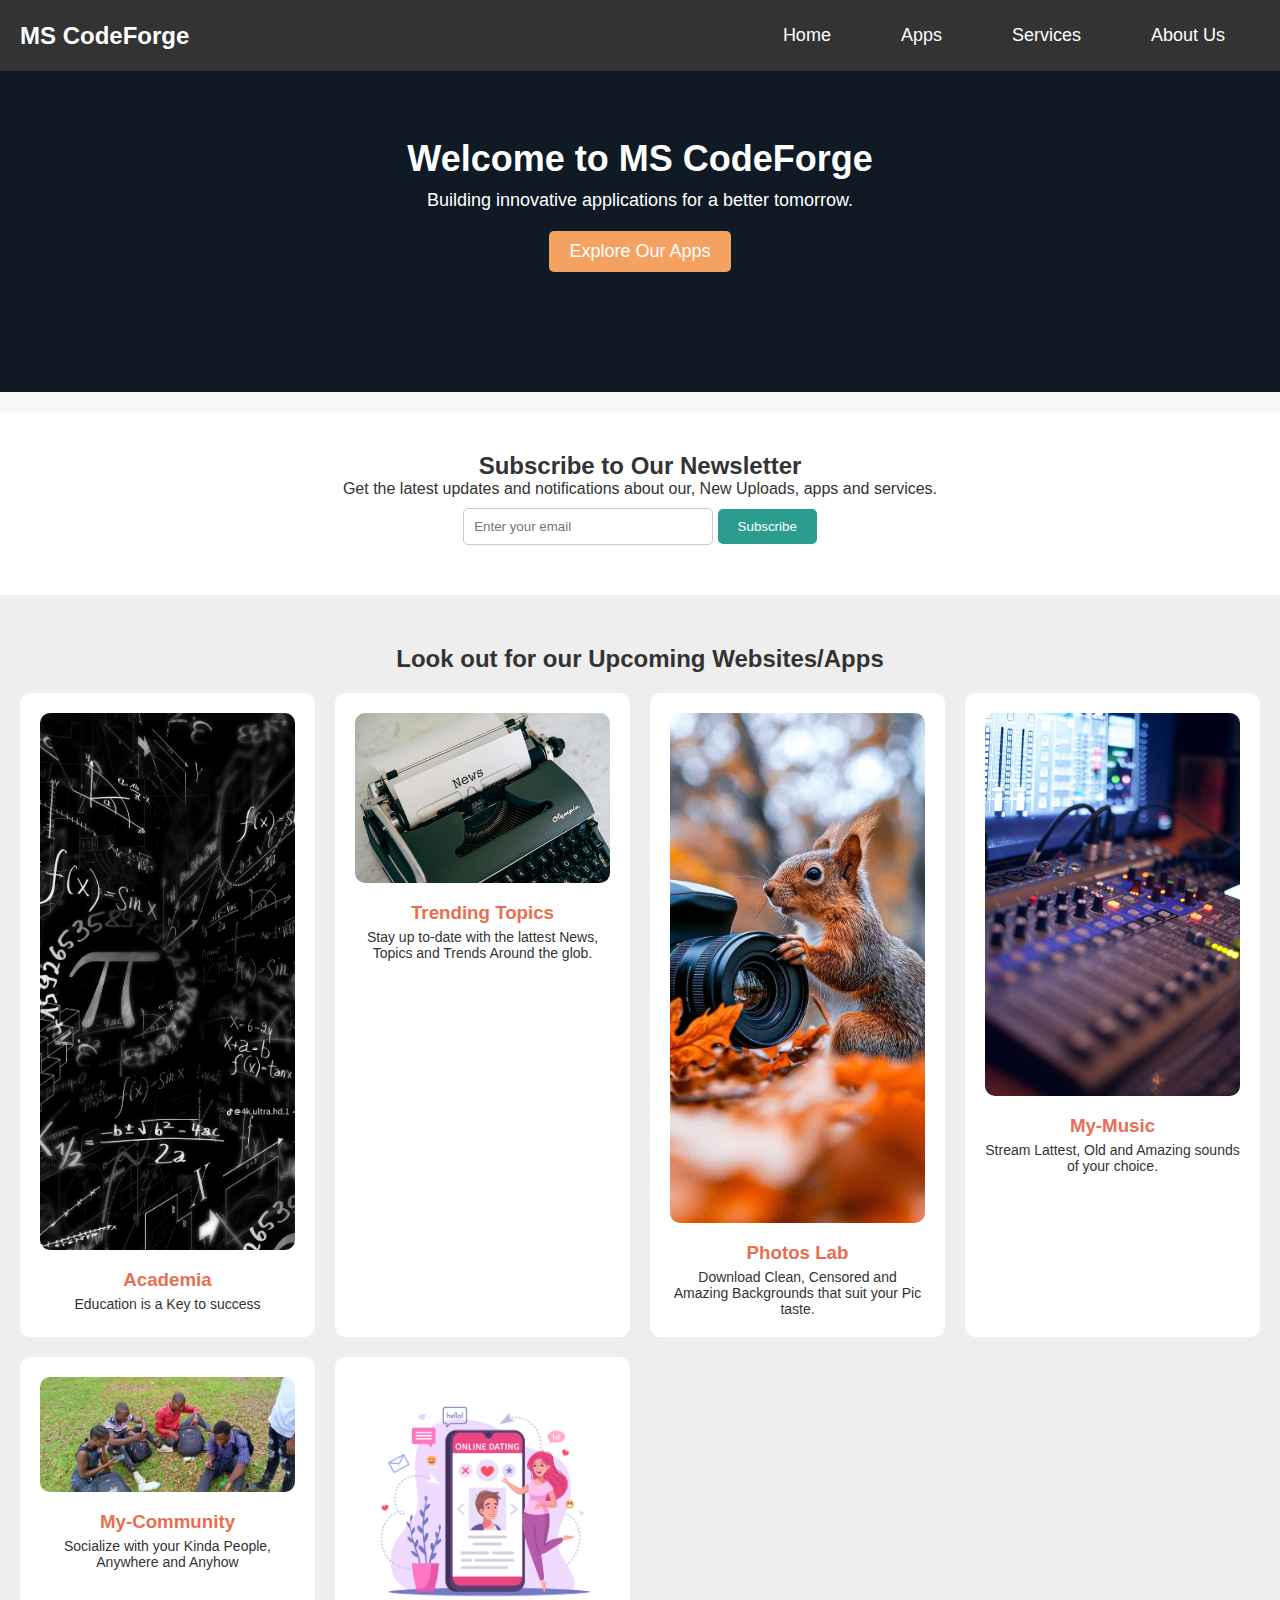
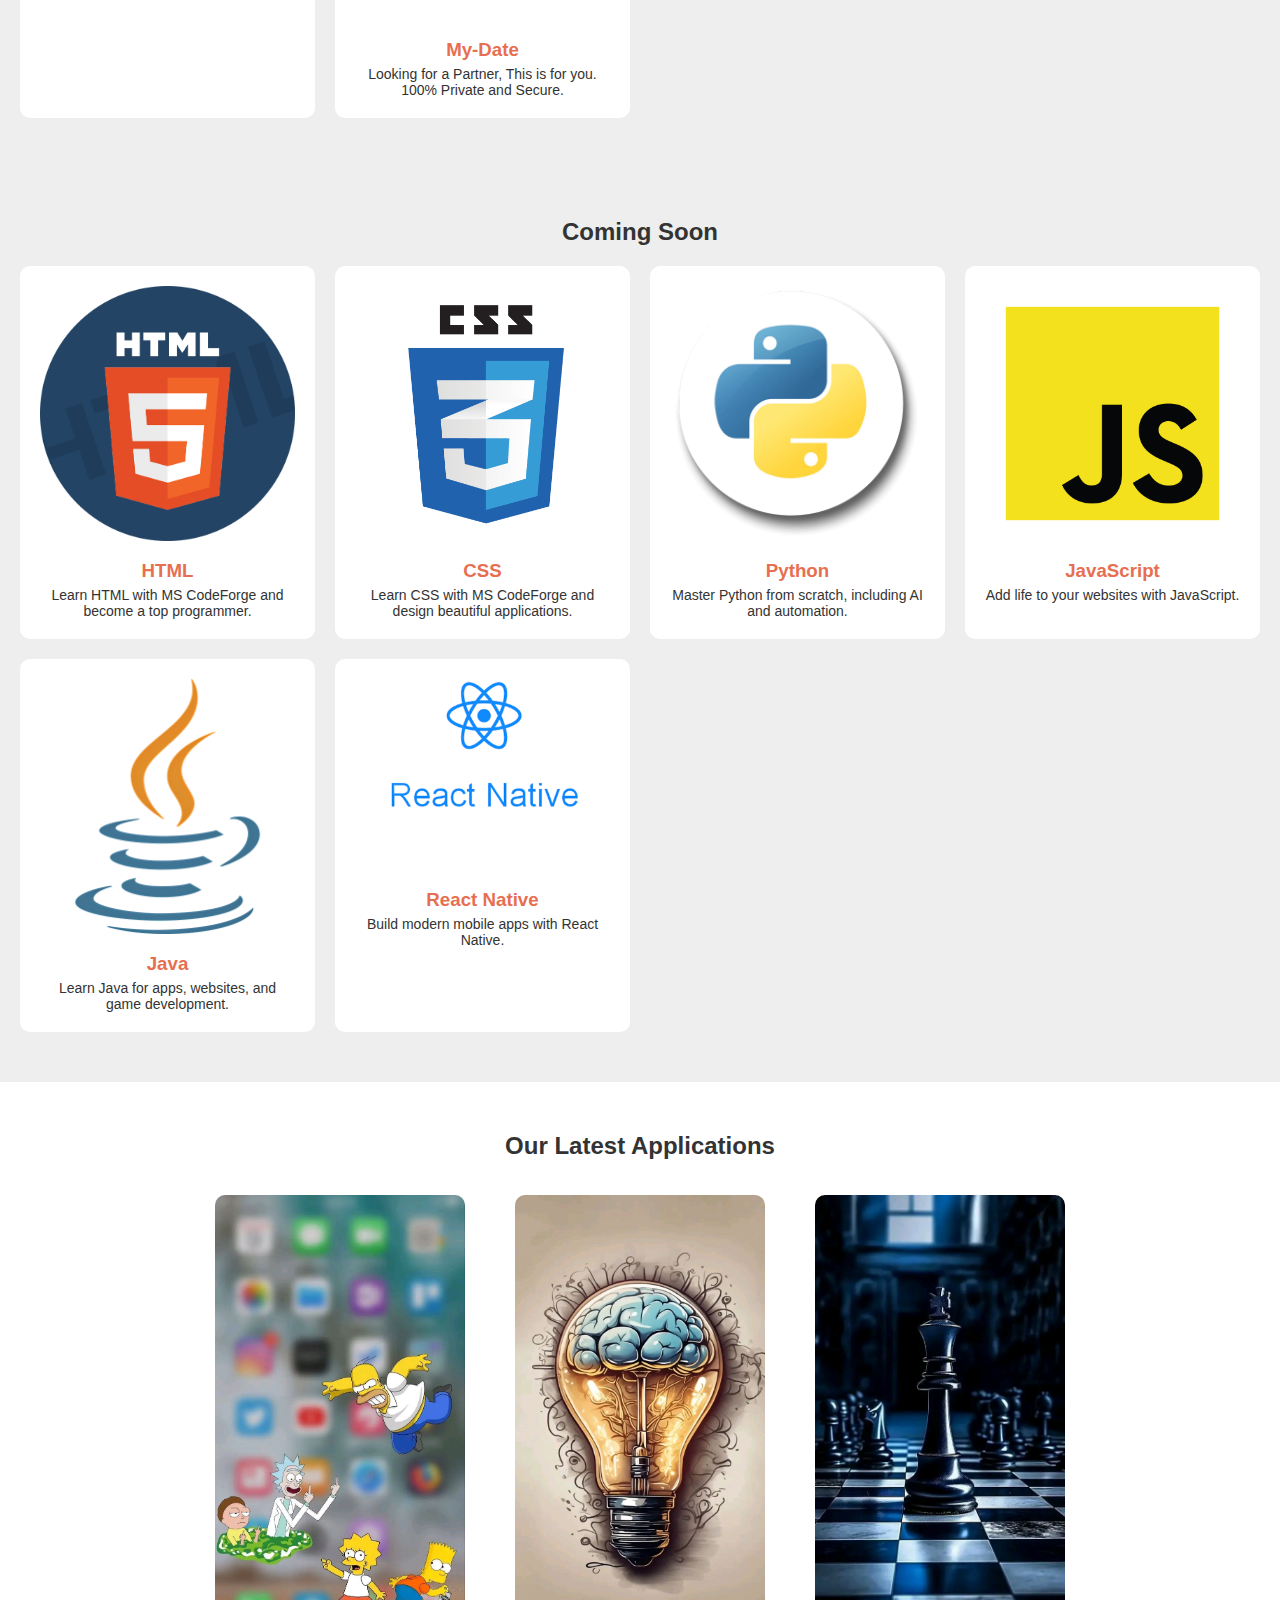
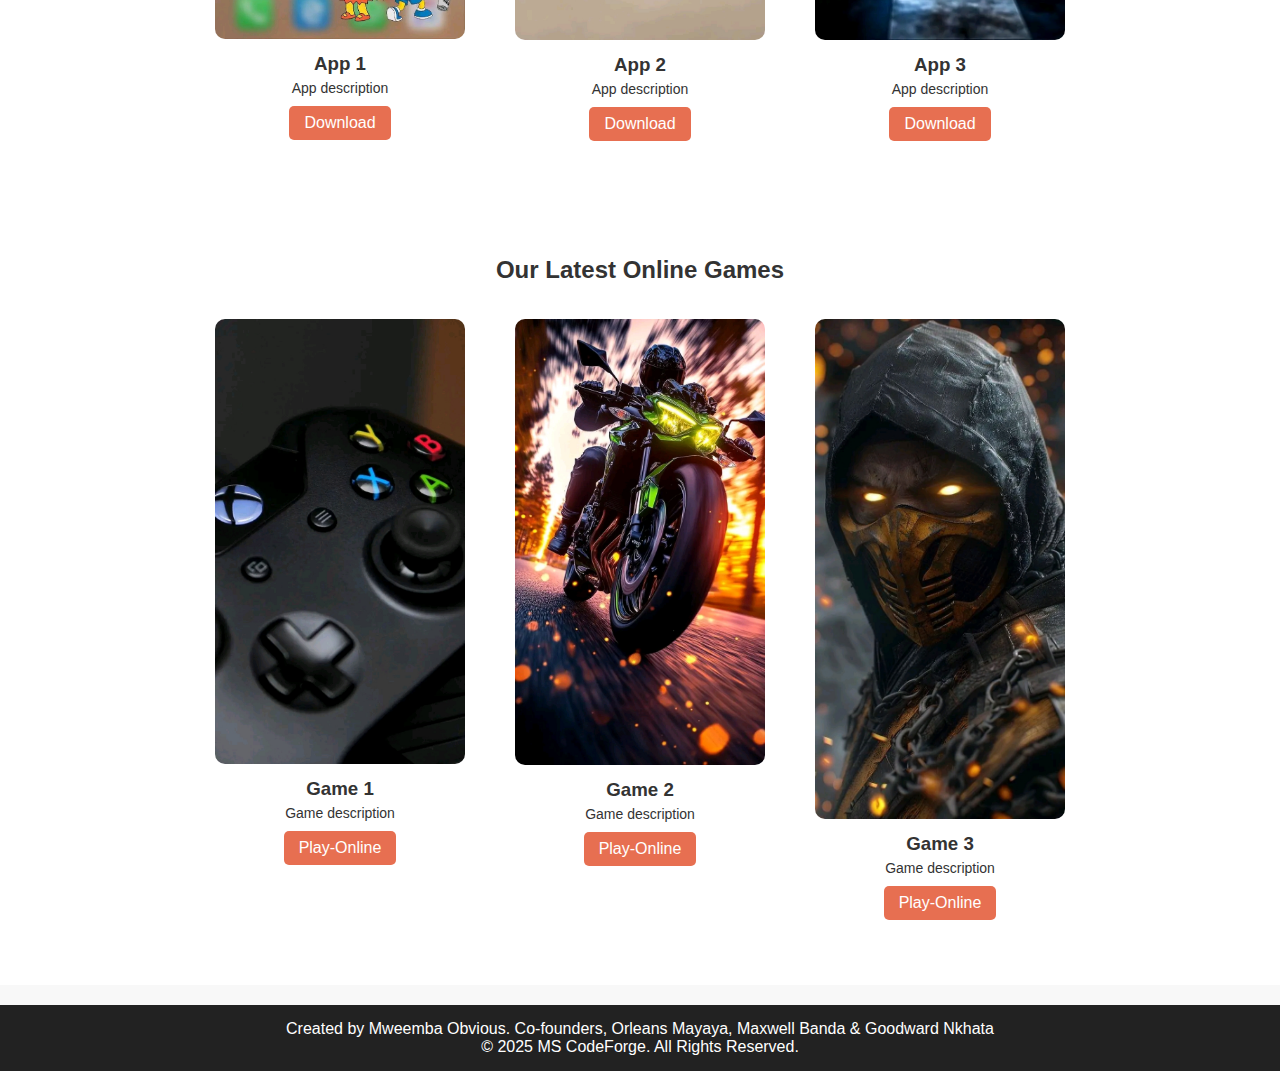
==== index.html @ a27e0400 "Add files via upload" ====
<!DOCTYPE html>
<html lang="en">
<head>
    <meta charset="UTF-8">
    <meta name="viewport" content="width=device-width, initial-scale=1.0">
    <title>MS CodeForge - Home</title>
    <link rel="stylesheet" href="style.css">

    <!-- OneSignal Push Notification -->
    <script src="https://cdn.onesignal.com/sdks/web/v16/OneSignalSDK.page.js" defer></script>
<script>
  window.OneSignalDeferred = window.OneSignalDeferred || [];
  OneSignalDeferred.push(async function(OneSignal) {
    await OneSignal.init({
      appId: "688126e5-23c8-45c7-9e81-5b51a5829b59",
    });
  });
</script>
        function Comingsoon(){
            alert("Thank you for Choosing MS CodeForge. This feature is coming soon. Please stay tuned");
        }
    </script>
    <script src="script.js" defer></script>
</head>
<body>

    <!-- Navigation Bar -->
    <div class="navbar">
        <div class="logo">MS CodeForge</div>
        <ul class="nav-links">
            <li><a href="index.html">Home</a></li>
            <li><a href="Apps.html">Apps</a></li>
            <li><a href="Services.html">Services</a></li>
            <li><a href="about.html">About Us</a></li>
        </ul>
    </div>

    <!-- Hero Section -->
    <header class="hero">
        <h1>Welcome to MS CodeForge</h1>
        <p>Building innovative applications for a better tomorrow.</p>
        <a href="Apps.html" class="cta-btn">Explore Our Apps</a>
    </header>

    <!-- Subscription Box -->
    <section class="subscription">
        <h2>Subscribe to Our Newsletter</h2>
        <p>Get the latest updates and notifications about our, New Uploads, apps and services.</p>
        <form action="https://formspree.io/f/xaneyqrd"
        method="POST">
            <input type="email" name="email" placeholder="Enter your email" required>
            <button type="submit">Subscribe</button>
        </form>
    </section>

       <!-- Our Other Sites -->
       <section class="services">
        <h2>Look out for our Upcoming Websites/Apps</h2>
        <div class='onesignal-customlink-container'></div>
        <div class="services-container">
            <div class="service-card">
                <img src="academia.jpg" alt="School">
                <a href="#" href="#" onclick="Comingsoon()"><h3>Academia</h3></a>
                <p>Education is a Key to success</p>
            </div>
            <div class="service-card">
                <img src="trending.jpg" alt="Trending">
                <a href="#" href="#" onclick="Comingsoon()"><h3>Trending Topics</h3></a> 
                <p>Stay up to-date with the lattest News, Topics and Trends Around the glob.</p>
            </div>
            <div class="service-card">
                <img src="photo.jpg" alt="Photos">
                <a href="#" href="#" onclick="Comingsoon()"><h3>Photos Lab</h3></a>
                <p>Download Clean, Censored and Amazing Backgrounds that suit your Pic taste.</p>
            </div>
            <div class="service-card">
                <img src="music.jpg" alt="Music">
                <a href="#" href="#" onclick="Comingsoon()"><h3>My-Music</h3></a>
                <p>Stream Lattest, Old and Amazing sounds of your choice.</p>
            </div>
            <div class="service-card">
                <img src="community.jpg" alt="My-Community">
                <a href="#" href="#" onclick="Comingsoon()"><h3>My-Community</h3></a>
                <p>Socialize with your Kinda People, Anywhere and Anyhow</p>
            </div>
            <div class="service-card">
                <img src="dating.jpg" alt="Dating">
                <a href="#" href="#" onclick="Comingsoon()"><h3>My-Date</h3></a>
                <p>Looking for a Partner, This is for you. 100% Private and Secure. </p>
            </div>
        </div>
    </section>

    <!-- Services -->
    <section class="services">
        <h2>Coming Soon</h2>
        <div class="services-container">
            <div class="service-card">
                <img src="Html logo.jpg" alt="HTML">
                <a href="#" href="#" onclick="Comingsoon()"><h3>HTML</h3></a>
                <p>Learn HTML with MS CodeForge and become a top programmer.</p>
            </div>
            <div class="service-card">
                <img src="css.png" alt="CSS">
                <a href="#" href="#" onclick="Comingsoon()"><h3>CSS</h3></a> 
                <p>Learn CSS with MS CodeForge and design beautiful applications.</p>
            </div>
            <div class="service-card">
                <img src="python.jpg" alt="Python">
                <a href="#" href="#" onclick="Comingsoon()"><h3>Python</h3></a>
                <p>Master Python from scratch, including AI and automation.</p>
            </div>
            <div class="service-card">
                <img src="javascript.png" alt="Javascript">
                <a href="#" href="#" onclick="Comingsoon()"><h3>JavaScript</h3></a>
                <p>Add life to your websites with JavaScript.</p>
            </div>
            <div class="service-card">
                <img src="java.jpg" alt="Java">
                <a href="#" href="#" onclick="Comingsoon()"><h3>Java</h3></a>
                <p>Learn Java for apps, websites, and game development.</p>
            </div>
            <div class="service-card">
                <img src="react-native.png" alt="React Native">
                <a href="#" href="#" onclick="Comingsoon()"><h3>React Native</h3></a>
                <p>Build modern mobile apps with React Native.</p>
            </div>
        </div>
    </section>

    <!-- Featured Apps -->
    <section class="featured-apps">
        <h2>Our Latest Applications</h2>
        <div class="apps-container">
            <div class="app-card">
                <img src="cartoons.jpg" alt="App">
                <h3>App 1</h3>
                <p>App description</p>
                <a href="#" href="#" onclick="Comingsoon()" class="download-btn">Download</a>
            </div>
            <div class="app-card">
                <img src="smart.jpg" alt="App 2">
                <h3>App 2</h3>
                <p>App description</p>
                <a href="#" href="#" onclick="Comingsoon()" class="download-btn">Download</a>
            </div>
            <div class="app-card">
                <img src="chess.jpg" alt="App 3">
                <h3>App 3</h3>
                <p>App description</p>
                <a href="#" href="#" onclick="Comingsoon()" class="download-btn">Download</a>
            </div>
        </div>
    </section>

        <!-- Featured Games -->
        <section class="featured-apps">
            <h2>Our Latest Online Games</h2>
            <div class="apps-container">
                <div class="app-card">
                    <img src="xbox.jpg" alt="Game 1">
                    <h3>Game 1</h3>
                    <p>Game description</p>
                    <a href="#" href="#" onclick="Comingsoon()" class="download-btn">Play-Online</a>
                </div>
                <div class="app-card">
                    <img src="motocycle.jpg" alt="Games 2">
                    <h3>Game 2</h3>
                    <p>Game description</p>
                    <a href="#" href="#" onclick="Comingsoon()" class="download-btn">Play-Online</a>
                </div>
                <div class="app-card">
                    <img src="scopion.jpg" alt="Game 3">
                    <h3>Game 3</h3>
                    <p>Game description</p>
                    <a href="#" href="#" onclick="Comingsoon()" class="download-btn">Play-Online</a>
                </div>
            </div>
        </section>

    <!-- Footer -->
    <div class="footer">
        Created by Mweemba Obvious. Co-founders, Orleans Mayaya, Maxwell Banda & Goodward Nkhata<br/>
        &copy; 2025 MS CodeForge. All Rights Reserved.
    </div>

</body>
</html>
---- style.css ----
/* Global Styles */
* {
    margin: 0;
    padding: 0;
    box-sizing: border-box;
    font-family: Arial, sans-serif;
}

body {
    width: 100%;
    overflow-x: hidden;
    background-color: #f8f8f8;
    color: #333;
}

/* Navigation Bar */
.navbar {
    display: flex;
    justify-content: space-between;
    align-items: center;
    background: #333;
    color: white;
    padding: 15px 20px;
    position: fixed;
    width: 100%;
    top: 0;
    z-index: 1000;
}

.navbar .logo {
    font-size: 24px;
    font-weight: bold;
}

.nav-links {
    list-style: none;
    display: flex;
}

.nav-links li {
    margin: 0 15px;
}

.nav-links a {
    display: inline-block;
    padding: 10px 20px;
    color: white;
    text-decoration: none;
    font-size: 18px;
    border-radius: 5px;
    transition: 0.3s;
}

.nav-links a:hover {
    color: #f4a261;
    background: #0f1a25;
}

/* Hero Section  url('MS CodeForge.jpg') center/cover no-repeat;*/
.hero {
    text-align: center;
    background:#0f1a25;
    color: white;
    padding: 120px 20px;
}

.hero h1 {
    font-size: 36px;
    margin-bottom: 10px;
}

.hero p {
    font-size: 18px;
    margin-bottom: 20px;
}

.cta-btn {
    display: inline-block;
    padding: 10px 20px;
    background: #f4a261;
    color: white;
    text-decoration: none;
    font-size: 18px;
    border-radius: 5px;
    transition: 0.3s;
}

.cta-btn:hover {
    background: #e76f51;
}

/* Subscription Section */
.subscription {
    text-align: center;
    background: white;
    padding: 40px 20px;
    margin-top: 20px;
}

.subscription input {
    padding: 10px;
    width: 250px;
    margin: 10px 0;
    border: 1px solid #ccc;
    border-radius: 5px;
}

.subscription button {
    padding: 10px 20px;
    background: #2a9d8f;
    color: white;
    border: none;
    border-radius: 5px;
    cursor: pointer;
    transition: 0.3s;
}

.subscription button:hover {
    background: #21867a;
}

/* Services Section */
.services {
    text-align: center;
    padding: 50px 20px;
    background: #eee;
}

.services-container {
    display: grid;
    grid-template-columns: repeat(auto-fit, minmax(250px, 1fr));
    gap: 20px;
    margin-top: 20px;
}

.service-card {
    background: white;
    padding: 20px;
    border-radius: 10px;
    transition: 0.3s;
}

.service-card img {
    width: 100%;
    height: auto;
    border-radius: 10px;
}

.service-card h3 {
    margin-top: 15px;
}

.service-card p {
    font-size: 14px;
    margin-top: 5px;
}

.service-card a {
    display: block;
    text-decoration: none;
    color: #e76f51;
    font-weight: bold;
    margin-top: 10px;
}

.service-card:hover {
    transform: translateY(-5px);
    box-shadow: 0px 4px 8px rgba(0, 0, 0, 0.2);
}

/* Featured Apps Section */
.featured-apps {
    text-align: center;
    padding: 50px 20px;
    background: white;
}

.apps-container {
    display: flex;
    flex-wrap: wrap;
    justify-content: center;
    gap: 20px;
    margin-top: 20px;
}

.app-card {
    width: 280px;
    background: white;
    padding: 15px;
    border-radius: 10px;
    text-align: center;
    transition: 0.3s;
}

.app-card img {
    width: 100%;
    border-radius: 10px;
}

.app-card h3 {
    margin-top: 10px;
}

.app-card p {
    font-size: 14px;
    margin-top: 5px;
}

.download-btn {
    display: inline-block;
    padding: 8px 15px;
    background: #e76f51;
    color: white;
    text-decoration: none;
    border-radius: 5px;
    margin-top: 10px;
}

.app-card:hover {
    transform: translateY(-5px);
    box-shadow: 0px 4px 8px rgba(0, 0, 0, 0.2);
}

/* Footer */
.footer {
    text-align: center;
    background: #222;
    color: white;
    padding: 15px;
    margin-top: 20px;
}

/* Responsive Design */
@media screen and (max-width: 768px) {
    .nav-links {
        display: none;
    }

    .hero {
        padding: 80px 15px;
    }

    .hero h1 {
        font-size: 28px;
    }

    .hero p {
        font-size: 16px;
    }

    .cta-btn {
        font-size: 16px;
        padding: 8px 15px;
    }

    .subscription input {
        width: 100%;
    }

    .services-container {
        grid-template-columns: 1fr;
    }

    .apps-container {
        flex-direction: column;
        align-items: center;
    }

    .app-card {
        width: 90%;
    }
}
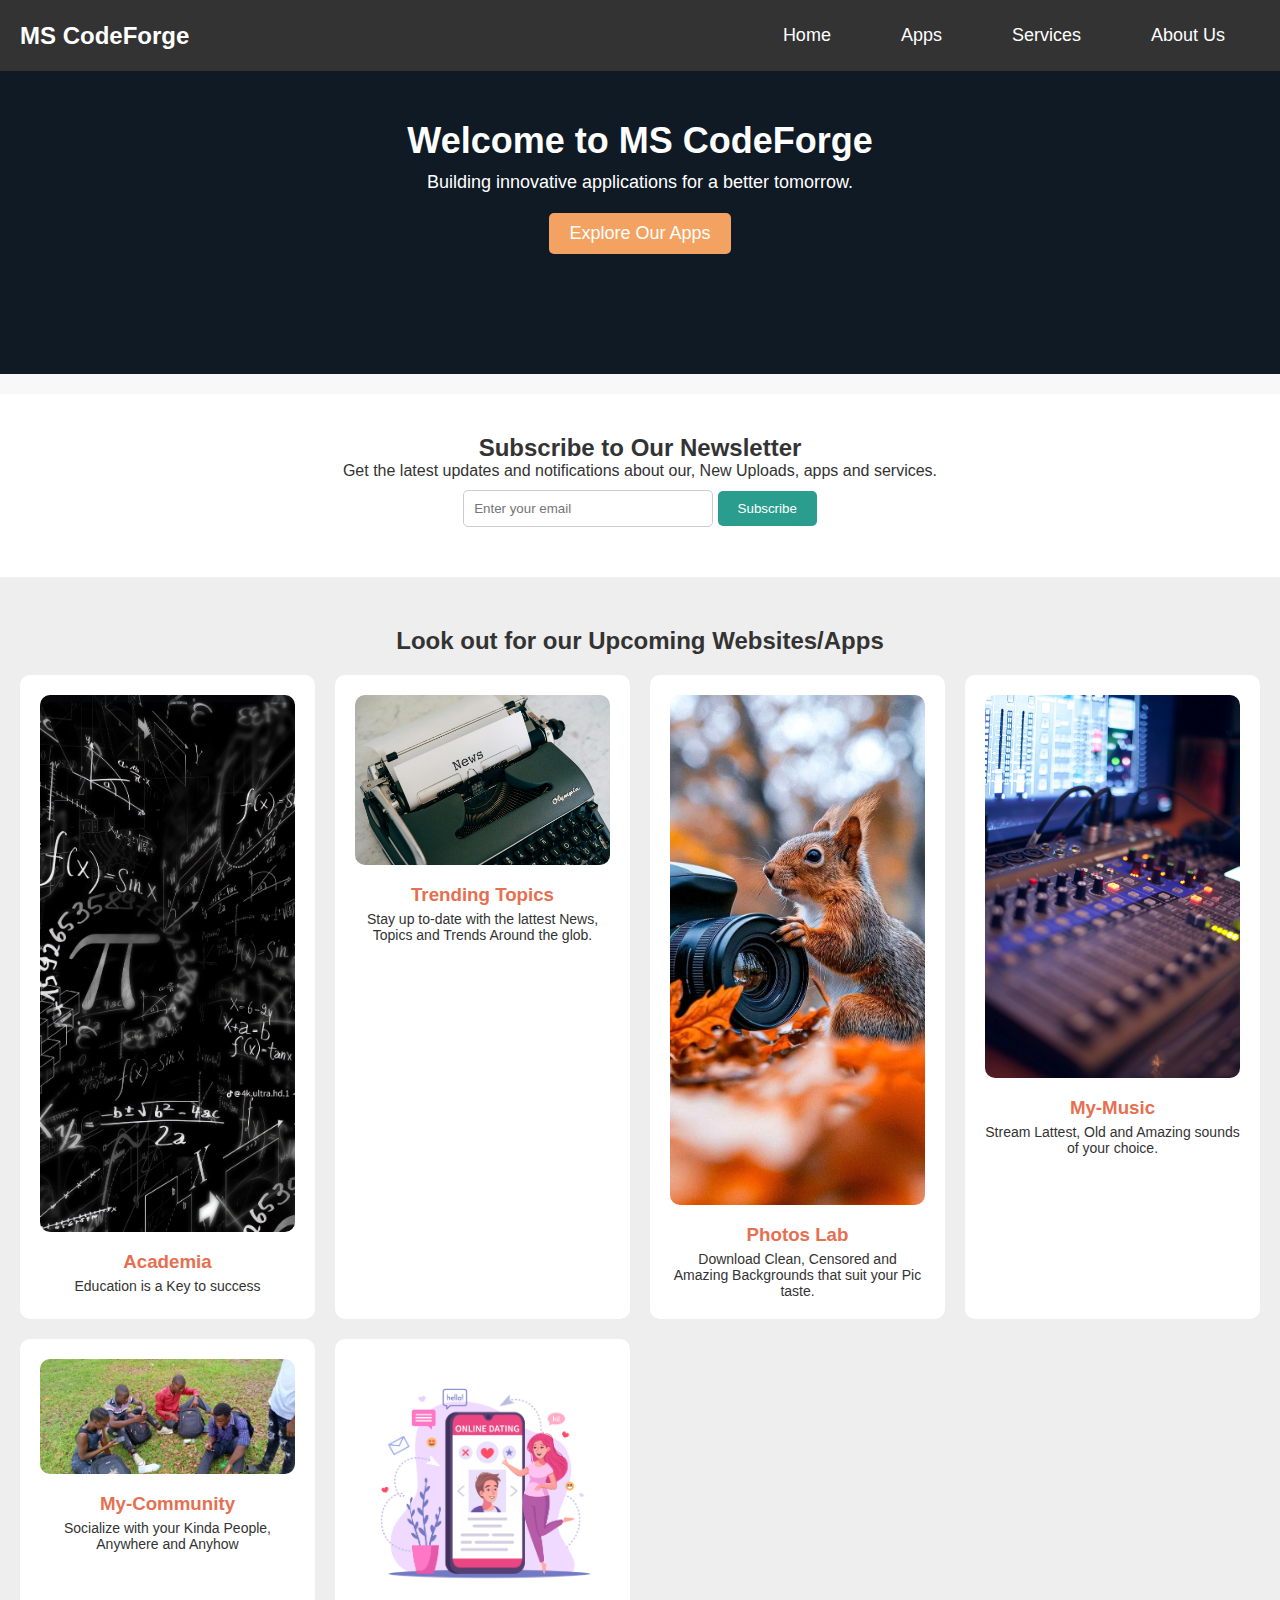
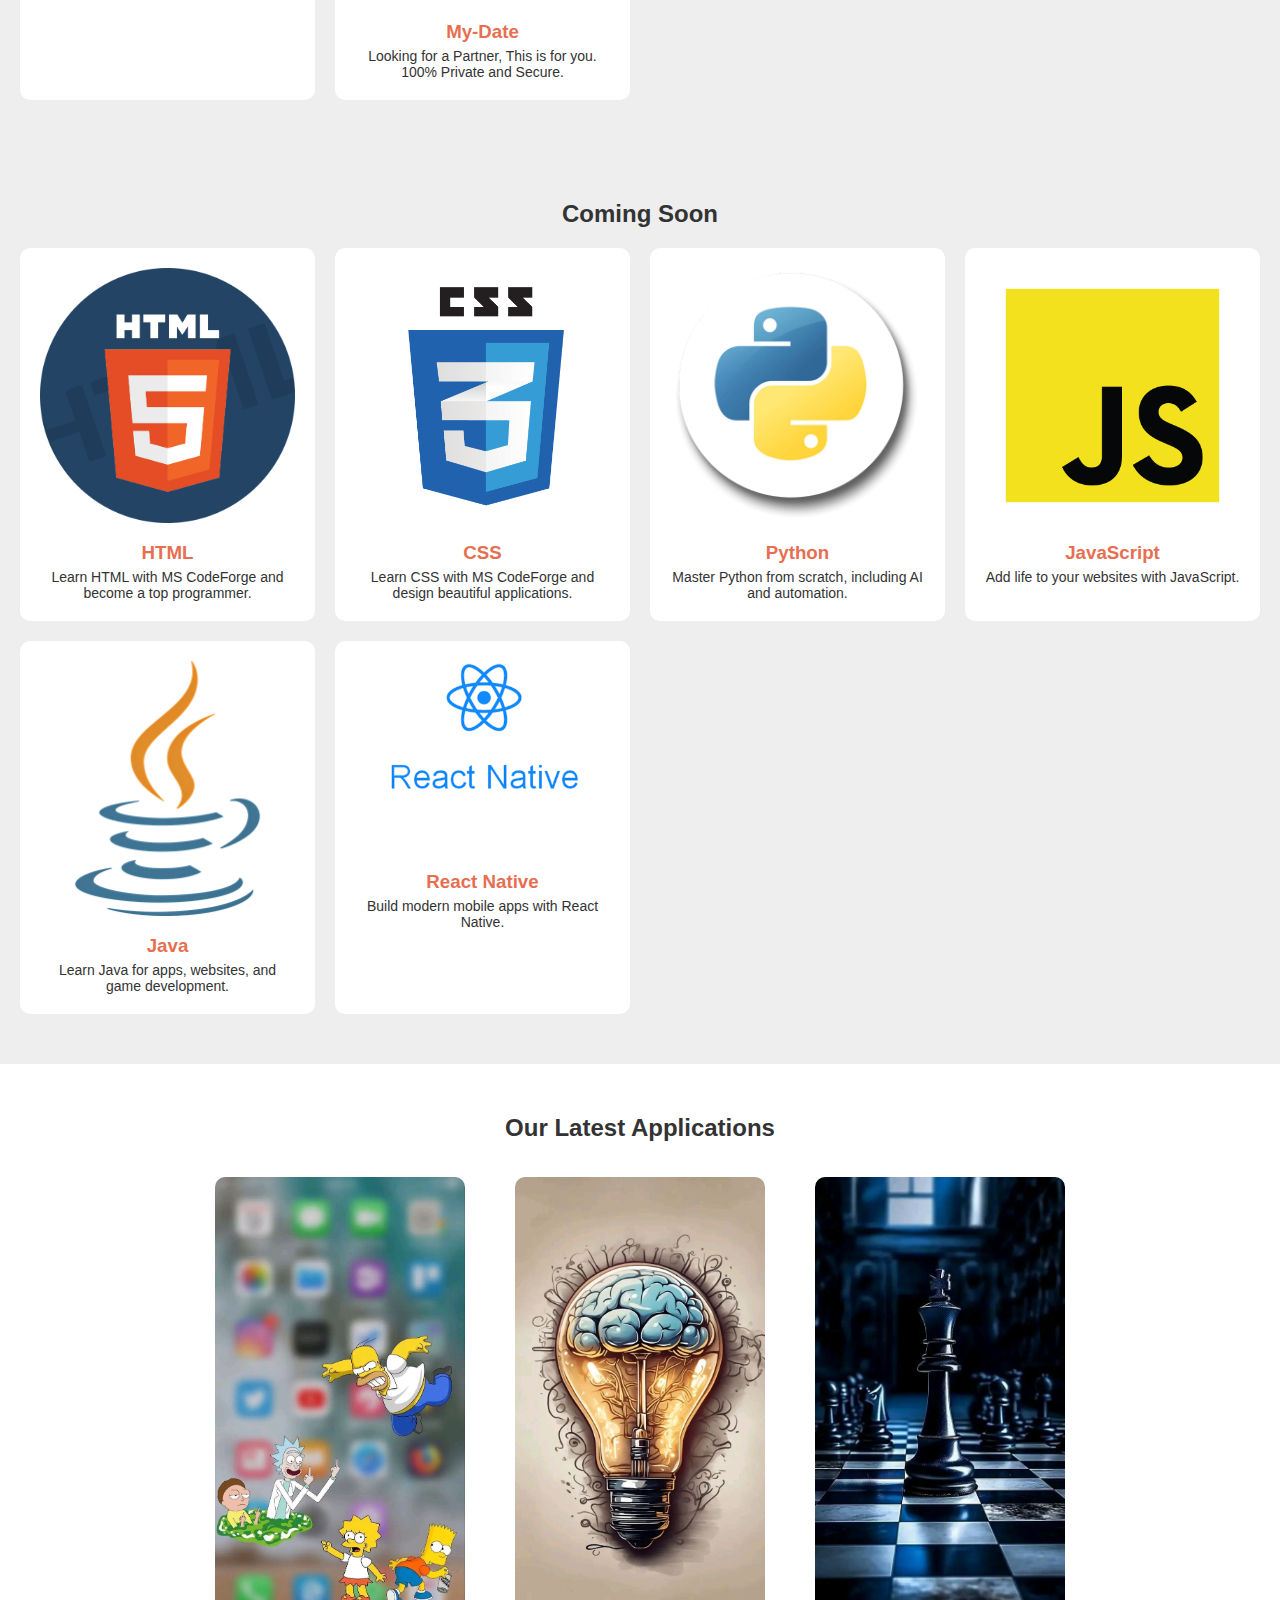
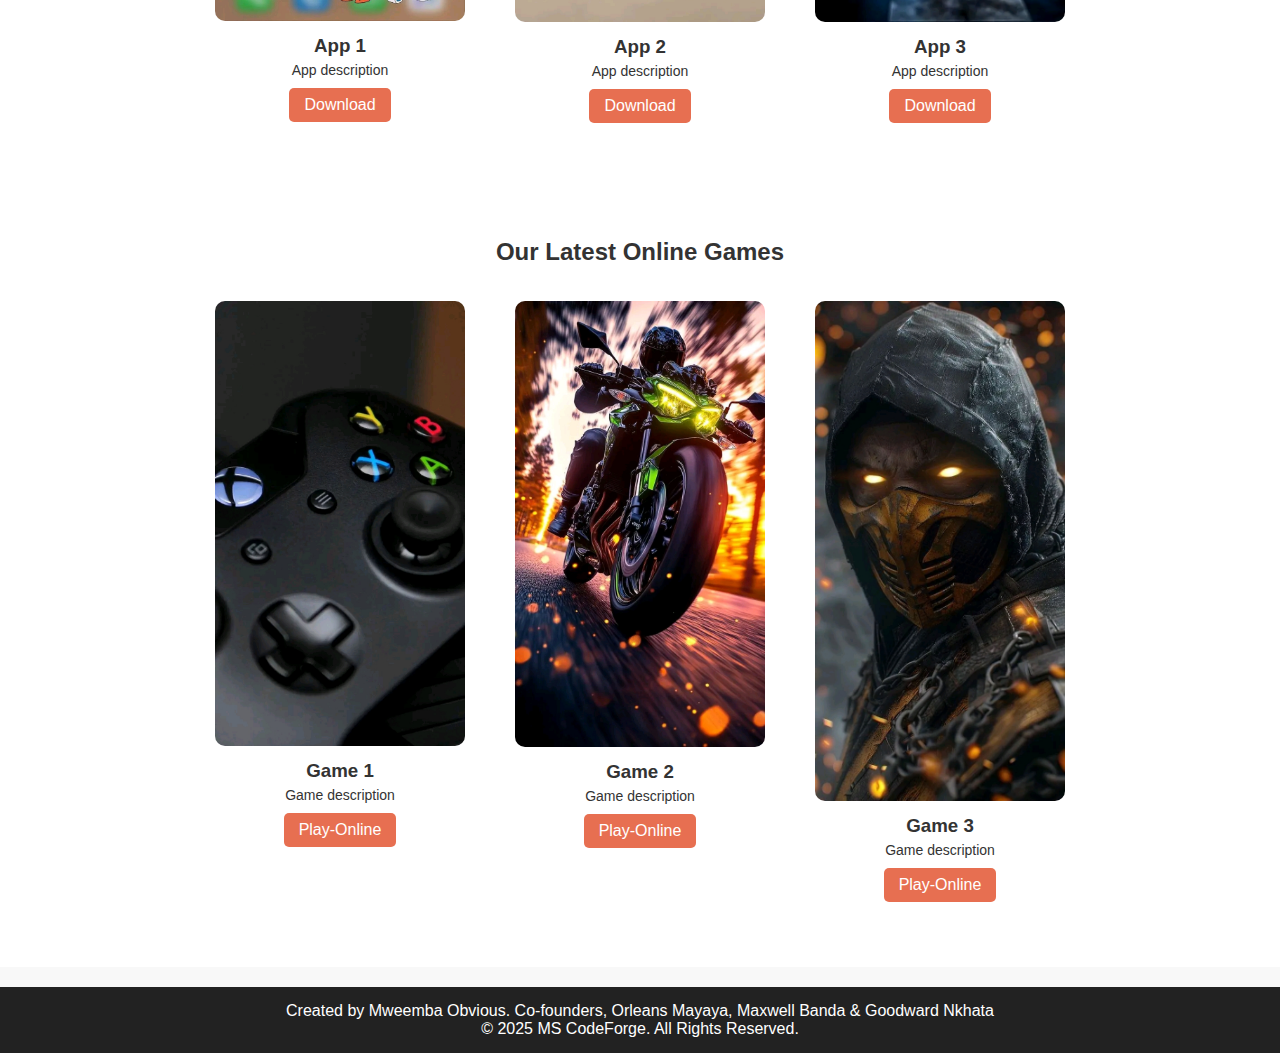
==== commit bf2dc246: "Update index.html" ====
--- a/index.html
+++ b/index.html
@@ -16,6 +16,7 @@
     });
   });
 </script>
+    <script>
         function Comingsoon(){
             alert("Thank you for Choosing MS CodeForge. This feature is coming soon. Please stay tuned");
         }
@@ -185,4 +186,4 @@
     </div>
 
 </body>
-</html>+</html>
